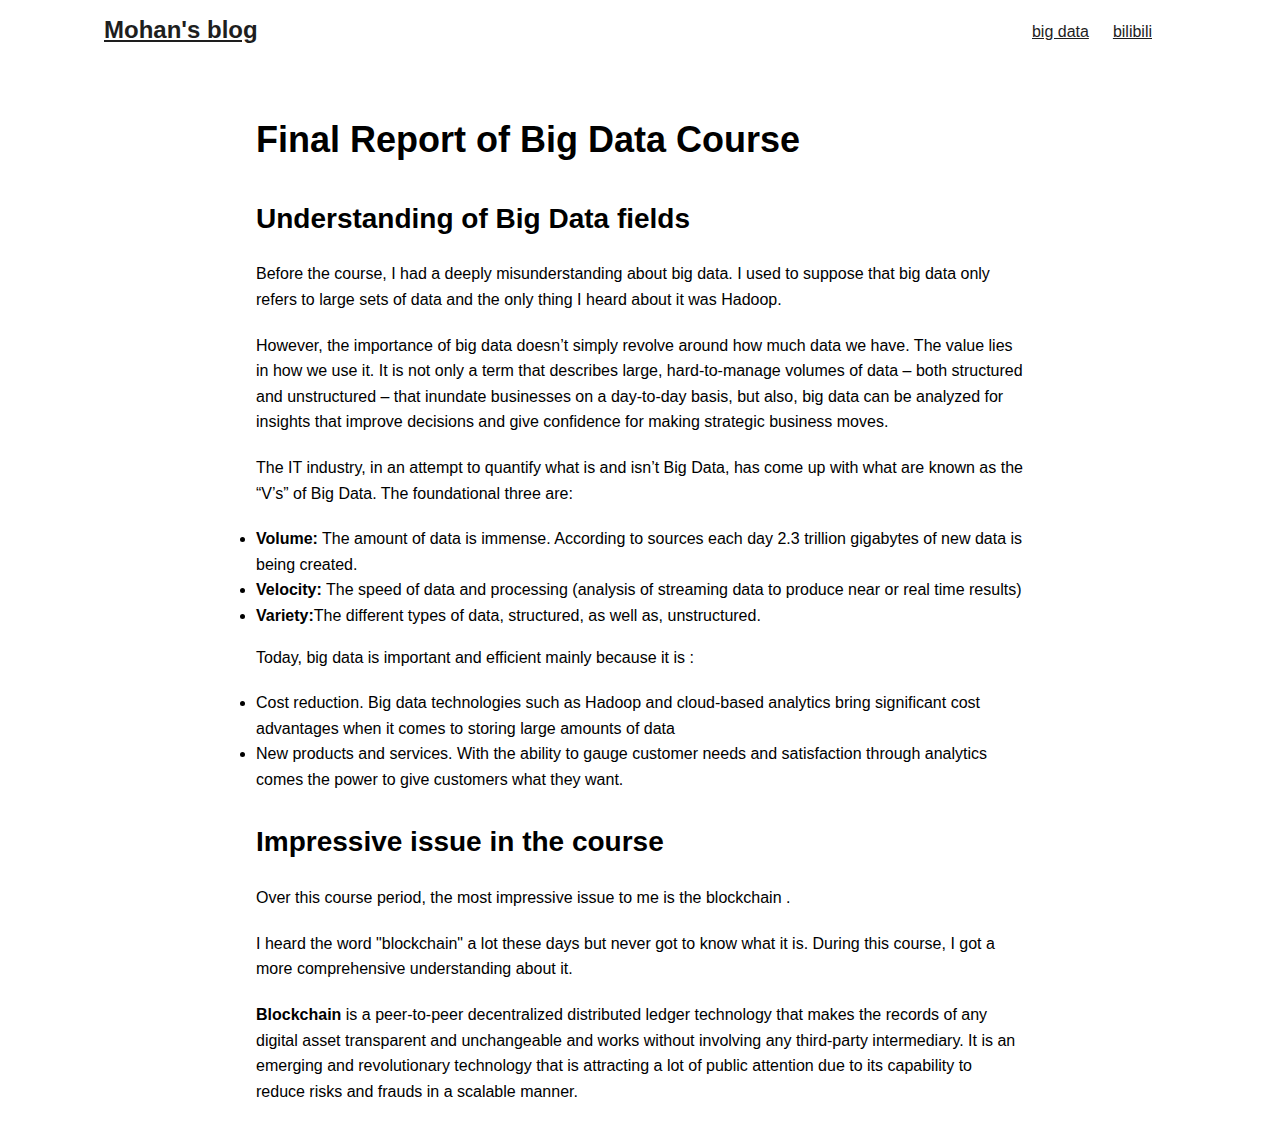
==== articles/BigData.html @ a790b2bc "feat: header" ====
<!DOCTYPE html>
<html lang="en">
  <head>
    <meta charset="UTF-8" />
    <meta http-equiv="X-UA-Compatible" content="IE=edge" />
    <meta name="viewport" content="width=device-width, initial-scale=1.0" />
    <title>Big Data Report</title>
    <link rel="stylesheet" href="../styles/articles.css" />
    <link rel="stylesheet" href="../styles/blog.css" />
    <link rel="stylesheet" href="../styles/reset.css" />
  </head>
  <body>
     <!-- header -->
     <header class="header">
      <nav class="nav">
        <div class="logo">
          <a href="../index.html">Mohan's blog</a>
        </div>
        <ul id="menu">
          <li><a href="../articles/BigData.html">big data</a></li>
          <li><a href="../articles/bilibili.html">bilibili</a></li>
        </ul>
      </nav>
    </header>
    <!-- article -->
    <main class="main">
      <article class="post-single">
        <!-- title -->
        <header class="post-header">
          <h1 class="post-title">Final Report of Big Data Course</h1>
        </header>
        <!-- content -->
        <div class="post-content">
          <h1>Understanding of Big Data fields</h1>
          <p>
            Before the course, I had a deeply misunderstanding about big data. I
            used to suppose that big data only refers to large sets of data and
            the only thing I heard about it was Hadoop.
          </p>
          <p>
            However, the importance of big data doesn’t simply revolve around
            how much data we have. The value lies in how we use it. It is not
            only a term that describes large, hard-to-manage volumes of data –
            both structured and unstructured – that inundate businesses on a
            day-to-day basis, but also, big data can be analyzed for insights
            that improve decisions and give confidence for making strategic
            business moves.
          </p>
          <p>
            The IT industry, in an attempt to quantify what is and isn’t Big
            Data, has come up with what are known as the “V’s” of Big Data. The
            foundational three are:
          </p>
          <ul>
            <li>
               <strong> Volume:</strong>  The amount of data is immense. According to sources
              each day 2.3 trillion gigabytes of new data is being created.
            </li>
            <li>
               <strong>Velocity:</strong> The speed of data and processing (analysis of
              streaming data to produce near or real time results)
            </li>
            <li>
              <strong>Variety:</strong>The different types of data, structured, as well
              as, unstructured.
            </li>
          </ul>
          <p>
            Today, big data is important and efficient mainly because it is :
          </p>
          <ol>
            <li>
               Cost reduction.  Big data technologies such as Hadoop and
              cloud-based analytics bring significant cost advantages when it
              comes to storing large amounts of data
            </li>
            <li>
               New products and services.  With the ability to gauge customer
              needs and satisfaction through analytics comes the power to give
              customers what they want.
            </li>
          </ol>
          <h1>Impressive issue in the course</h1>
          <p>
            Over this course period, the most impressive issue to me is the
             blockchain .
          </p>
          <p>
            I heard the word "blockchain" a lot these days but never got to know
            what it is. During this course, I got a more comprehensive
            understanding about it.
          </p>
          <p>
            <strong>Blockchain </strong> is a peer-to-peer decentralized distributed ledger
            technology that makes the records of any digital asset transparent
            and unchangeable and works without involving any third-party
            intermediary. It is an emerging and revolutionary technology that is
            attracting a lot of public attention due to its capability to reduce
            risks and frauds in a scalable manner.
          </p>
        </div>
      </article>
    </main>
  </body>
</html>
---- styles/articles.css ----
.post-header{
    margin: 24px auto var(--content-gap);
}
.post-title{
    margin-bottom: 2px;
    font-size: 36px;
}
.post-content h1{
    margin: 28px auto 20px;
    font-size: 28px;
}
.post-content p{
    margin-bottom: var(--content-gap);
}
---- styles/blog.css ----
/* header */
.nav{
    display: flex;
    flex-wrap: wrap;
    justify-content: space-between;
    max-width: calc(var(--nav-width) + var(--gap) * 2);
    margin-inline-start: auto;
    margin-inline-end: auto;
    line-height: var(--header-height);
}
.nav a{
    color: var(--primary);
}
.logo a{
    font-size: 24px;
    font-weight: 700;
}
#menu{
    list-style: none;
    word-break: keep-all;
    overflow-x: auto;
    white-space: nowrap;
    display: flex;
    margin: auto var(--gap);
}
#menu li+li{
    margin-inline-start: var(--gap);
}
/* main */
.main{
    position: relative;
    min-height: calc(100vh - var(--header-height) - var(--footer-height));
    max-width: calc(var(--main-width) + var(--gap) * 2);
    margin: auto;
    padding: var(--gap);
}
.home-info{
    position: relative;
    display: flex;
    flex-direction: column;
    justify-content: center;
    margin: var(--gap)0 calc(var(--gap) * 2);
}
.home-header{
    overflow: hidden;
    display: -webkit-box;
    -webkit-box-orient: vertical;
    -webkit-line-clamp: 3;
    font-size: 34px;
    line-height: 1.3;
    font-weight: bold;
}
.header-content{
    margin: 14px 0;
    font-size: 16px;
    color: var(--secondary);
    font-size: 14px;
    line-height: 1.6;
    overflow: hidden;
    display: -webkit-box;
    -webkit-box-orient: vertical;
}

.post-entry{
    position: relative;
    margin-bottom: var(--gap);
    padding: var(--gap);
    background: var(--entry);
    border-radius: var(--radius);
    transition: transform .1s;
    border: 1px solid var(--border);
}
.entry-header h2{
    font-size: 24px;
    line-height: 1.3;
}
.entry-content{
    margin: 8px 0;
    color: var(--secondary);
    font-size: 14px;
    line-height: 1.6;
    overflow: hidden;
    display: -webkit-box;
    -webkit-box-orient: vertical;
    -webkit-line-clamp: 2;
}
.entry-link{
    position: absolute;
    left: 0;
    right: 0;
    top: 0;
    bottom: 0;
}
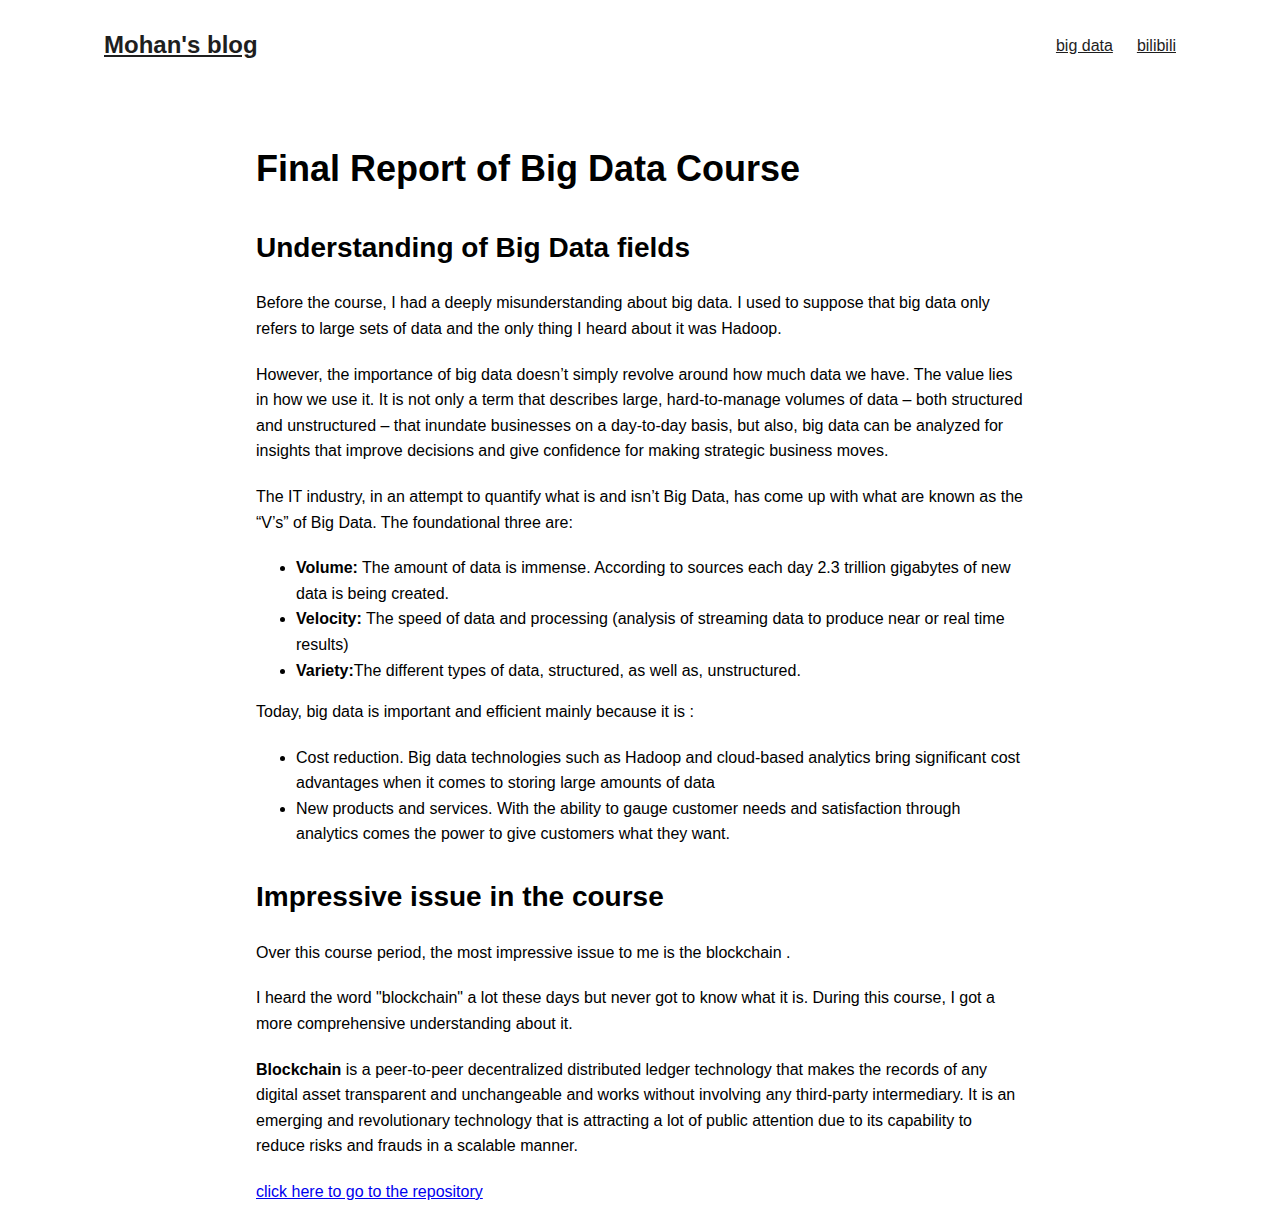
==== commit 27685376: "fix: add link" ====
--- a/articles/BigData.html
+++ b/articles/BigData.html
@@ -10,8 +10,8 @@
     <link rel="stylesheet" href="../styles/reset.css" />
   </head>
   <body>
-     <!-- header -->
-     <header class="header">
+    <!-- header -->
+    <header class="header">
       <nav class="nav">
         <div class="logo">
           <a href="../index.html">Mohan's blog</a>
@@ -53,16 +53,17 @@
           </p>
           <ul>
             <li>
-               <strong> Volume:</strong>  The amount of data is immense. According to sources
-              each day 2.3 trillion gigabytes of new data is being created.
+              <strong> Volume:</strong> The amount of data is immense. According
+              to sources each day 2.3 trillion gigabytes of new data is being
+              created.
             </li>
             <li>
-               <strong>Velocity:</strong> The speed of data and processing (analysis of
-              streaming data to produce near or real time results)
+              <strong>Velocity:</strong> The speed of data and processing
+              (analysis of streaming data to produce near or real time results)
             </li>
             <li>
-              <strong>Variety:</strong>The different types of data, structured, as well
-              as, unstructured.
+              <strong>Variety:</strong>The different types of data, structured,
+              as well as, unstructured.
             </li>
           </ul>
           <p>
@@ -70,12 +71,12 @@
           </p>
           <ol>
             <li>
-               Cost reduction.  Big data technologies such as Hadoop and
+              Cost reduction. Big data technologies such as Hadoop and
               cloud-based analytics bring significant cost advantages when it
               comes to storing large amounts of data
             </li>
             <li>
-               New products and services.  With the ability to gauge customer
+              New products and services. With the ability to gauge customer
               needs and satisfaction through analytics comes the power to give
               customers what they want.
             </li>
@@ -83,7 +84,7 @@
           <h1>Impressive issue in the course</h1>
           <p>
             Over this course period, the most impressive issue to me is the
-             blockchain .
+            blockchain .
           </p>
           <p>
             I heard the word "blockchain" a lot these days but never got to know
@@ -91,13 +92,16 @@
             understanding about it.
           </p>
           <p>
-            <strong>Blockchain </strong> is a peer-to-peer decentralized distributed ledger
-            technology that makes the records of any digital asset transparent
-            and unchangeable and works without involving any third-party
-            intermediary. It is an emerging and revolutionary technology that is
-            attracting a lot of public attention due to its capability to reduce
-            risks and frauds in a scalable manner.
+            <strong>Blockchain </strong> is a peer-to-peer decentralized
+            distributed ledger technology that makes the records of any digital
+            asset transparent and unchangeable and works without involving any
+            third-party intermediary. It is an emerging and revolutionary
+            technology that is attracting a lot of public attention due to its
+            capability to reduce risks and frauds in a scalable manner.
           </p>
+          <a href="https://gitee.com/lin-he/recommend-front" target="_blank"
+            >click here to go to the repository</a
+          >
         </div>
       </article>
     </main>
--- a/styles/blog.css
+++ b/styles/blog.css
@@ -3,6 +3,7 @@
     display: flex;
     flex-wrap: wrap;
     justify-content: space-between;
+    align-items: center;
     max-width: calc(var(--nav-width) + var(--gap) * 2);
     margin-inline-start: auto;
     margin-inline-end: auto;
@@ -21,7 +22,6 @@
     overflow-x: auto;
     white-space: nowrap;
     display: flex;
-    margin: auto var(--gap);
 }
 #menu li+li{
     margin-inline-start: var(--gap);
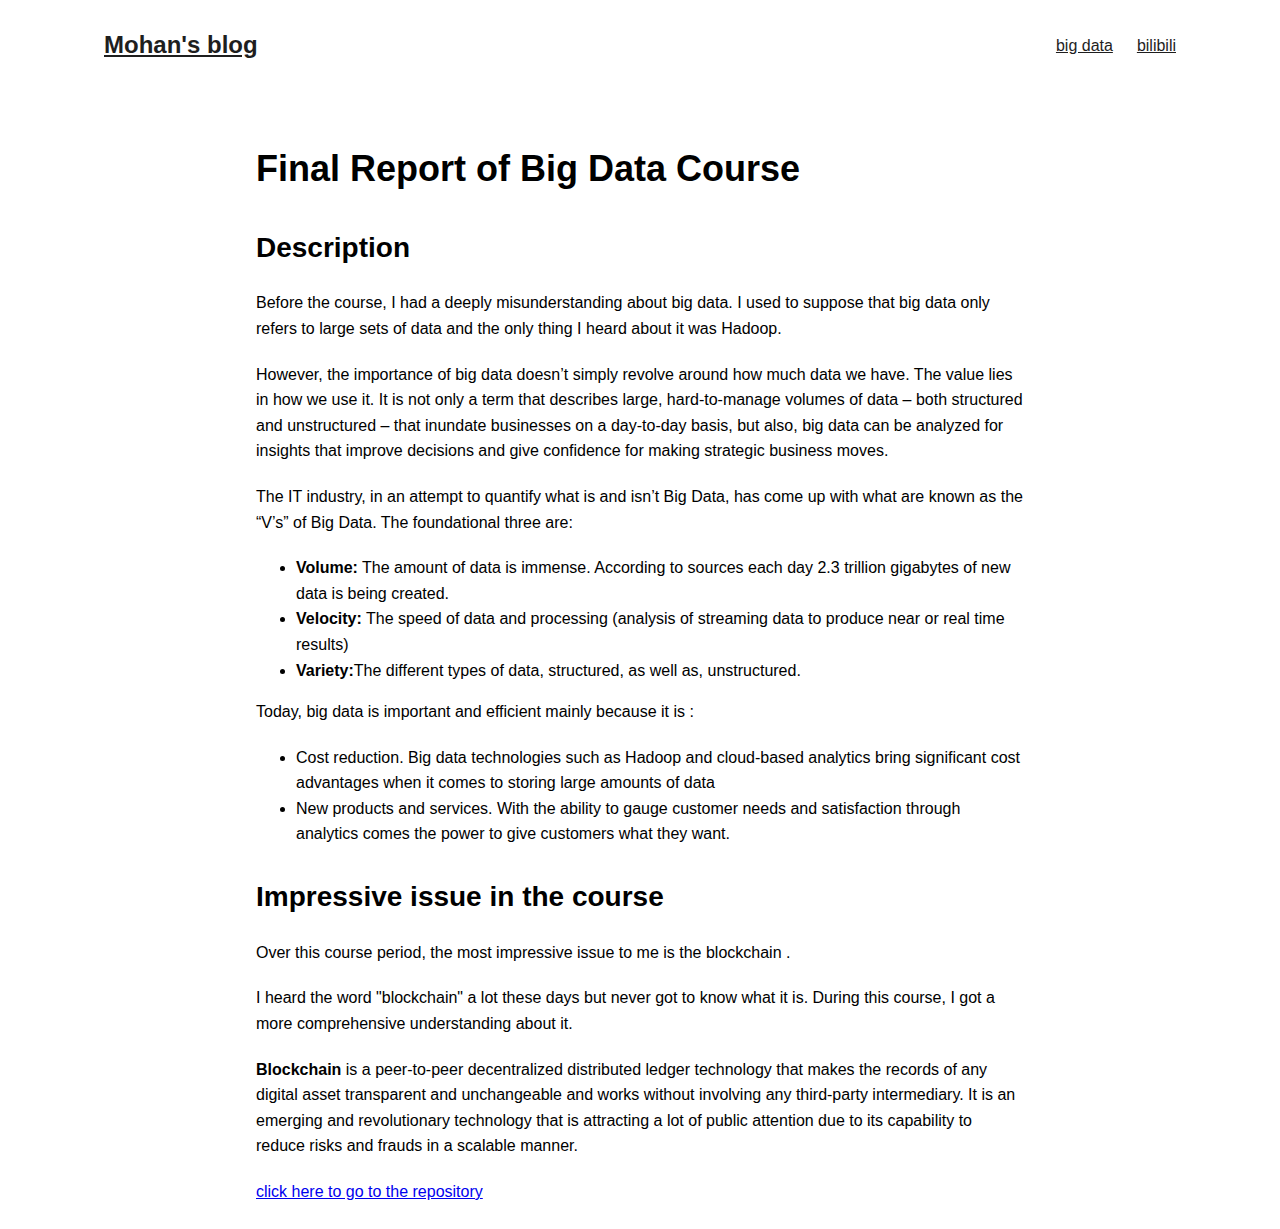
==== commit f9e4b9e4: "add json" ====
--- a/articles/BigData.html
+++ b/articles/BigData.html
@@ -3,6 +3,7 @@
   <head>
     <meta charset="UTF-8" />
     <meta http-equiv="X-UA-Compatible" content="IE=edge" />
+    <script src="blog.js"></script>
     <meta name="viewport" content="width=device-width, initial-scale=1.0" />
     <title>Big Data Report</title>
     <link rel="stylesheet" href="../styles/articles.css" />
@@ -31,7 +32,7 @@
         </header>
         <!-- content -->
         <div class="post-content">
-          <h1>Understanding of Big Data fields</h1>
+          <h1>Description</h1>
           <p>
             Before the course, I had a deeply misunderstanding about big data. I
             used to suppose that big data only refers to large sets of data and
